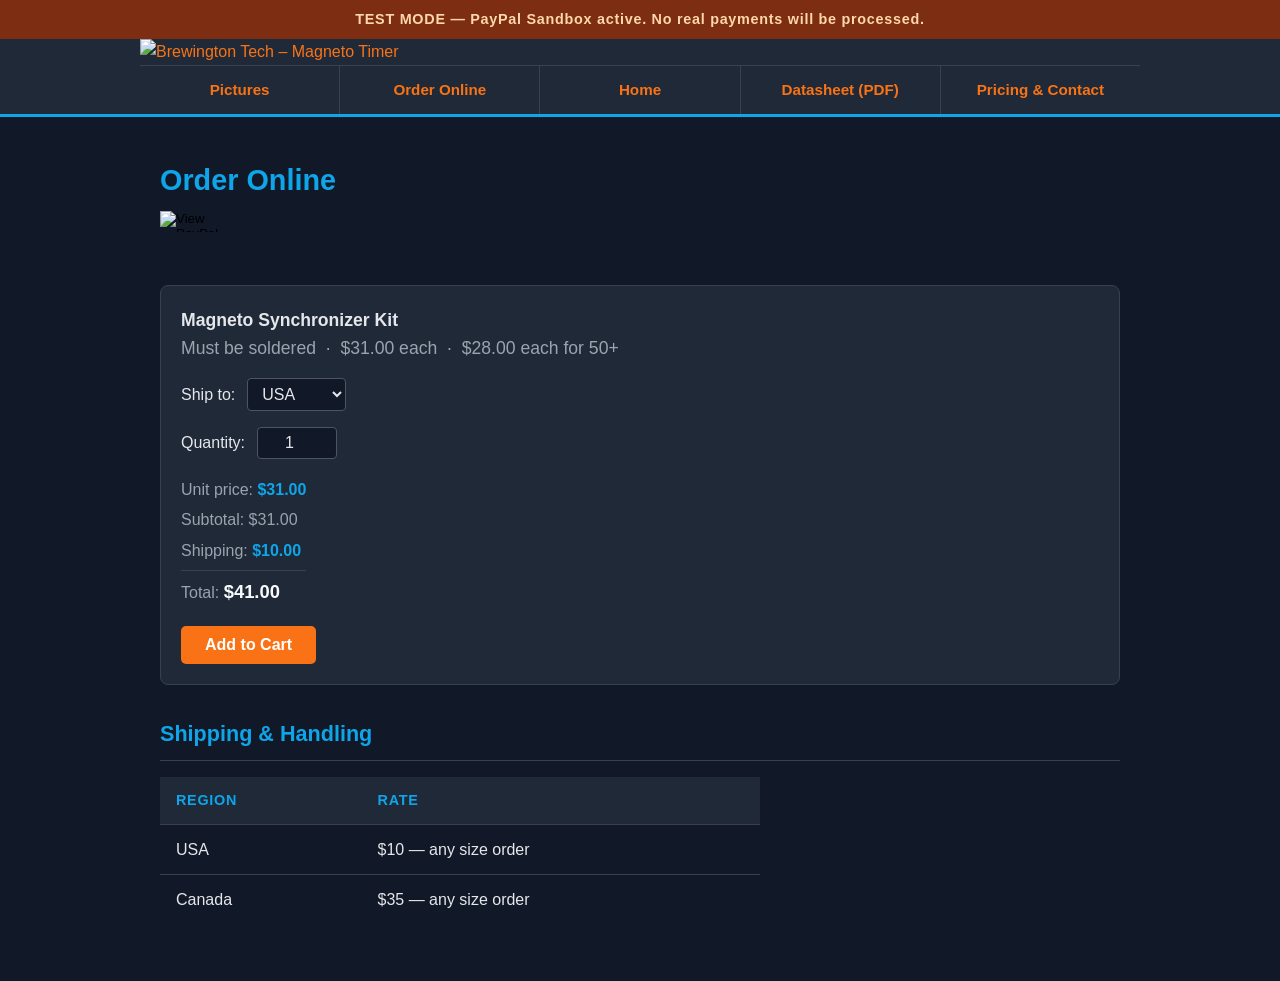
==== order.html @ 13395da7 "New site" ====
<!DOCTYPE html>
<html lang="en">
<head>
  <meta charset="UTF-8">
  <meta name="viewport" content="width=device-width, initial-scale=1.0">
  <title>Order Online – Brewington Tech</title>
  <link rel="stylesheet" href="styles.css">
  <style>
    .order-item {
      flex-direction: column;
      align-items: flex-start;
      gap: 16px;
    }

    .qty-row {
      display: flex;
      align-items: center;
      gap: 12px;
      flex-wrap: wrap;
    }

    .qty-row label {
      font-size: 1rem;
      color: #e5e7eb;
    }

    .qty-input {
      width: 80px;
      padding: 6px 10px;
      font-size: 1rem;
      background: #111827;
      color: #e5e7eb;
      border: 1px solid #4b5563;
      border-radius: 4px;
      text-align: center;
    }

    .qty-input:focus {
      outline: none;
      border-color: #0ea5e9;
    }

    .location-select {
      padding: 6px 10px;
      font-size: 1rem;
      background: #111827;
      color: #e5e7eb;
      border: 1px solid #4b5563;
      border-radius: 4px;
      cursor: pointer;
    }

    .location-select:focus {
      outline: none;
      border-color: #0ea5e9;
    }

    .price-summary {
      font-size: 1rem;
      color: #9ca3af;
      line-height: 1.9;
    }

    .price-summary .unit-price {
      color: #0ea5e9;
      font-weight: bold;
    }

    .price-summary .shipping-cost {
      color: #0ea5e9;
      font-weight: bold;
    }

    .price-summary .total-price {
      color: #f9fafb;
      font-size: 1.15rem;
      font-weight: bold;
    }

    .price-summary .divider {
      border: none;
      border-top: 1px solid #374151;
      margin: 4px 0;
    }

    .discount-badge {
      display: inline-block;
      background: #065f46;
      color: #6ee7b7;
      font-size: 0.8rem;
      font-weight: bold;
      padding: 2px 8px;
      border-radius: 12px;
      margin-left: 8px;
    }

    .add-btn {
      background: #f97316;
      color: #fff;
      border: none;
      padding: 10px 24px;
      font-size: 1rem;
      font-weight: bold;
      border-radius: 5px;
      cursor: pointer;
      transition: background 0.2s;
    }

    .add-btn:hover {
      background: #ea580c;
    }

    .sandbox-banner {
      background: #7c2d12;
      color: #fed7aa;
      text-align: center;
      padding: 8px 16px;
      font-size: 0.9rem;
      font-weight: bold;
      letter-spacing: 0.05em;
    }
  </style>
</head>
<body>

  <div class="sandbox-banner" id="sandbox-banner" style="display:none;">
    TEST MODE — PayPal Sandbox active. No real payments will be processed.
  </div>

  <header>
    <div class="header-inner">
      <a href="index.html" class="header-banner">
        <img src="../old stuff mysite3/Paul-000-Page-1.jpg" alt="Brewington Tech – Magneto Timer">
      </a>
      <nav>
        <a href="pictures.html">Pictures</a>
        <a href="order.html">Order Online</a>
        <a href="index.html">Home</a>
        <a href="../old stuff mysite3/magx7.pdf">Datasheet (PDF)</a>
        <a href="pricing.html">Pricing &amp; Contact</a>
      </nav>
    </div>
  </header>

  <main>
    <h1>Order Online</h1>

    <div class="cart-actions">
      <form id="view-cart-form" target="paypal" method="post">
        <input type="hidden" name="cmd" value="_cart">
        <input type="hidden" name="business" id="view-cart-business">
        <input type="hidden" name="display" value="1">
        <input type="image" src="https://www.paypal.com/en_US/i/btn/view_cart_new.gif" border="0" name="submit" alt="View PayPal Cart" width="86" height="21">
      </form>
    </div>

    <div class="order-item">
      <div class="order-item-label">
        <strong>Magneto Synchronizer Kit</strong><br>
        <span style="color:#9ca3af;">Must be soldered &nbsp;&middot;&nbsp; $31.00 each &nbsp;&middot;&nbsp; $28.00 each for 50+</span>
      </div>

      <div class="qty-row">
        <label for="location">Ship to:</label>
        <select id="location" class="location-select">
          <option value="usa">USA</option>
          <option value="canada">Canada</option>
        </select>
      </div>

      <div class="qty-row">
        <label for="qty">Quantity:</label>
        <input type="number" id="qty" class="qty-input" min="1" value="1">
      </div>

      <div class="price-summary">
        <div>Unit price: <span class="unit-price" id="unit-price">$31.00</span><span class="discount-badge" id="discount-badge" style="display:none;">50+ discount</span></div>
        <div>Subtotal: <span id="subtotal">$31.00</span></div>
        <div>Shipping: <span class="shipping-cost" id="shipping-display">$10.00</span></div>
        <hr class="divider">
        <div>Total: <span class="total-price" id="total-price">$41.00</span></div>
      </div>

      <form id="paypal-form" target="paypal" method="post">
        <input type="hidden" name="cmd" value="_cart">
        <input type="hidden" name="add" value="1">
        <input type="hidden" name="business" id="paypal-business">
        <input type="hidden" name="item_name" value="Magneto Synchronizer Kit">
        <input type="hidden" name="currency_code" value="USD">
        <input type="hidden" name="amount" id="paypal-amount" value="31.00">
        <input type="hidden" name="quantity" id="paypal-qty" value="1">
        <input type="hidden" name="shipping" id="paypal-shipping" value="10.00">
        <input type="hidden" name="shipping2" value="0.00">
        <button type="submit" class="add-btn">Add to Cart</button>
      </form>
    </div>

    <h2>Shipping &amp; Handling</h2>
    <table class="pricing-table">
      <thead>
        <tr>
          <th>Region</th>
          <th>Rate</th>
        </tr>
      </thead>
      <tbody>
        <tr>
          <td>USA</td>
          <td>$10 — any size order</td>
        </tr>
        <tr>
          <td>Canada</td>
          <td>$35 — any size order</td>
        </tr>
      </tbody>
    </table>
  </main>

  <script>
    // ================================================================
    // CONFIGURATION — change SANDBOX to false when ready to go live
    // ================================================================
    var SANDBOX = true;

    var LIVE_EMAIL    = 'p@brewingtontech.com';
    var SANDBOX_EMAIL = 'sb-69vas6994023@business.example.com';

    var LIVE_URL    = 'https://www.paypal.com/cgi-bin/webscr';
    var SANDBOX_URL = 'https://www.sandbox.paypal.com/cgi-bin/webscr';
    // ================================================================

    var SHIPPING = { usa: 10.00, canada: 35.00 };

    var PRICE_REGULAR = 31.00;
    var PRICE_BULK    = 28.00;
    var BULK_MIN      = 50;

    var email     = SANDBOX ? SANDBOX_EMAIL : LIVE_EMAIL;
    var paypalURL = SANDBOX ? SANDBOX_URL   : LIVE_URL;

    document.getElementById('paypal-form').action       = paypalURL;
    document.getElementById('view-cart-form').action    = paypalURL;
    document.getElementById('paypal-business').value    = email;
    document.getElementById('view-cart-business').value = email;

    if (SANDBOX) {
      document.getElementById('sandbox-banner').style.display = 'block';
    }

    var qtyInput      = document.getElementById('qty');
    var locationSel   = document.getElementById('location');
    var unitDisplay   = document.getElementById('unit-price');
    var subtotalEl    = document.getElementById('subtotal');
    var shippingEl    = document.getElementById('shipping-display');
    var totalDisplay  = document.getElementById('total-price');
    var badge         = document.getElementById('discount-badge');
    var paypalAmt     = document.getElementById('paypal-amount');
    var paypalQty     = document.getElementById('paypal-qty');
    var paypalShip    = document.getElementById('paypal-shipping');

    function updatePricing() {
      var qty      = Math.max(1, parseInt(qtyInput.value) || 1);
      var price    = qty >= BULK_MIN ? PRICE_BULK : PRICE_REGULAR;
      var shipping = SHIPPING[locationSel.value];
      var subtotal = price * qty;
      var total    = subtotal + shipping;

      unitDisplay.textContent  = '$' + price.toFixed(2);
      subtotalEl.textContent   = '$' + subtotal.toFixed(2);
      shippingEl.textContent   = '$' + shipping.toFixed(2);
      totalDisplay.textContent = '$' + total.toFixed(2);
      badge.style.display      = qty >= BULK_MIN ? 'inline-block' : 'none';

      paypalAmt.value  = price.toFixed(2);
      paypalQty.value  = qty;
      paypalShip.value = shipping.toFixed(2);
    }

    qtyInput.addEventListener('input', updatePricing);
    locationSel.addEventListener('change', updatePricing);
    updatePricing();
  </script>
</body>
</html>
---- styles.css ----
*, *::before, *::after {
  box-sizing: border-box;
  margin: 0;
  padding: 0;
}

body {
  font-family: Arial, Helvetica, sans-serif;
  background-color: #111827;
  color: #e5e7eb;
  line-height: 1.6;
}

a {
  color: #f97316;
  text-decoration: none;
}

a:hover {
  color: #fb923c;
  text-decoration: underline;
}

a:visited {
  color: #ea580c;
}

/* Header / Nav */
header {
  background-color: #1f2937;
  border-bottom: 3px solid #0ea5e9;
}

.header-inner {
  max-width: 1000px;
  margin: 0 auto;
}

.header-banner img {
  display: block;
  width: 100%;
  max-width: 1000px;
  height: auto;
}

nav {
  display: flex;
  flex-wrap: wrap;
  border-top: 1px solid #374151;
}

nav a {
  flex: 1;
  padding: 12px 10px;
  text-align: center;
  color: #f97316;
  font-weight: 600;
  font-size: 0.95rem;
  border-right: 1px solid #374151;
  transition: background-color 0.2s;
}

nav a:last-child {
  border-right: none;
}

nav a:hover {
  background-color: #374151;
  text-decoration: none;
  color: #ffffff;
}

nav a:visited {
  color: #f97316;
}

/* Main Content */
main {
  max-width: 1000px;
  margin: 0 auto;
  padding: 40px 20px;
}

h1 {
  color: #0ea5e9;
  font-size: 1.8rem;
  margin-bottom: 8px;
}

h2 {
  color: #0ea5e9;
  font-size: 1.35rem;
  margin: 32px 0 12px;
  padding-bottom: 8px;
  border-bottom: 1px solid #374151;
}

/* Feature List */
.features {
  list-style: none;
  padding: 16px 0;
}

.features li {
  padding: 8px 0 8px 32px;
  position: relative;
  font-size: 1.05rem;
}

.features li::before {
  content: '\2713';
  color: #0ea5e9;
  font-weight: bold;
  position: absolute;
  left: 0;
}

/* Gallery */
.gallery-main-wrap {
  text-align: center;
  margin-bottom: 16px;
}

.gallery-main-wrap img {
  max-width: 100%;
  height: auto;
  border: 1px solid #374151;
  border-radius: 4px;
}

.gallery-grid {
  display: grid;
  grid-template-columns: repeat(3, 1fr);
  gap: 12px;
  margin-bottom: 16px;
}

.gallery-grid img {
  width: 100%;
  height: auto;
  border: 1px solid #374151;
  border-radius: 4px;
  display: block;
}

/* Order Page */
.order-item {
  background: #1f2937;
  border: 1px solid #374151;
  border-radius: 8px;
  padding: 20px;
  margin-bottom: 16px;
  display: flex;
  align-items: center;
  gap: 20px;
  flex-wrap: wrap;
}

.order-item-label {
  flex: 1;
  font-size: 1.1rem;
}

.cart-actions {
  margin-bottom: 24px;
}

/* Pricing Table */
.pricing-table {
  width: 100%;
  max-width: 600px;
  border-collapse: collapse;
  margin: 16px 0;
}

.pricing-table th,
.pricing-table td {
  padding: 12px 16px;
  text-align: left;
  border-bottom: 1px solid #374151;
}

.pricing-table th {
  background-color: #1f2937;
  color: #0ea5e9;
  font-size: 0.9rem;
  text-transform: uppercase;
  letter-spacing: 0.05em;
}

.pricing-table tr:last-child td {
  border-bottom: none;
}

/* Contact Block */
.contact-block {
  background: #1f2937;
  border: 1px solid #374151;
  border-radius: 8px;
  padding: 20px 24px;
  max-width: 400px;
  line-height: 1.9;
}

.contact-block .email {
  color: #f97316;
  font-weight: bold;
}

/* Responsive */
@media (max-width: 640px) {
  nav a {
    font-size: 0.8rem;
    padding: 10px 6px;
  }

  .gallery-grid {
    grid-template-columns: 1fr 1fr;
  }

  h1 { font-size: 1.4rem; }
  h2 { font-size: 1.15rem; }
}
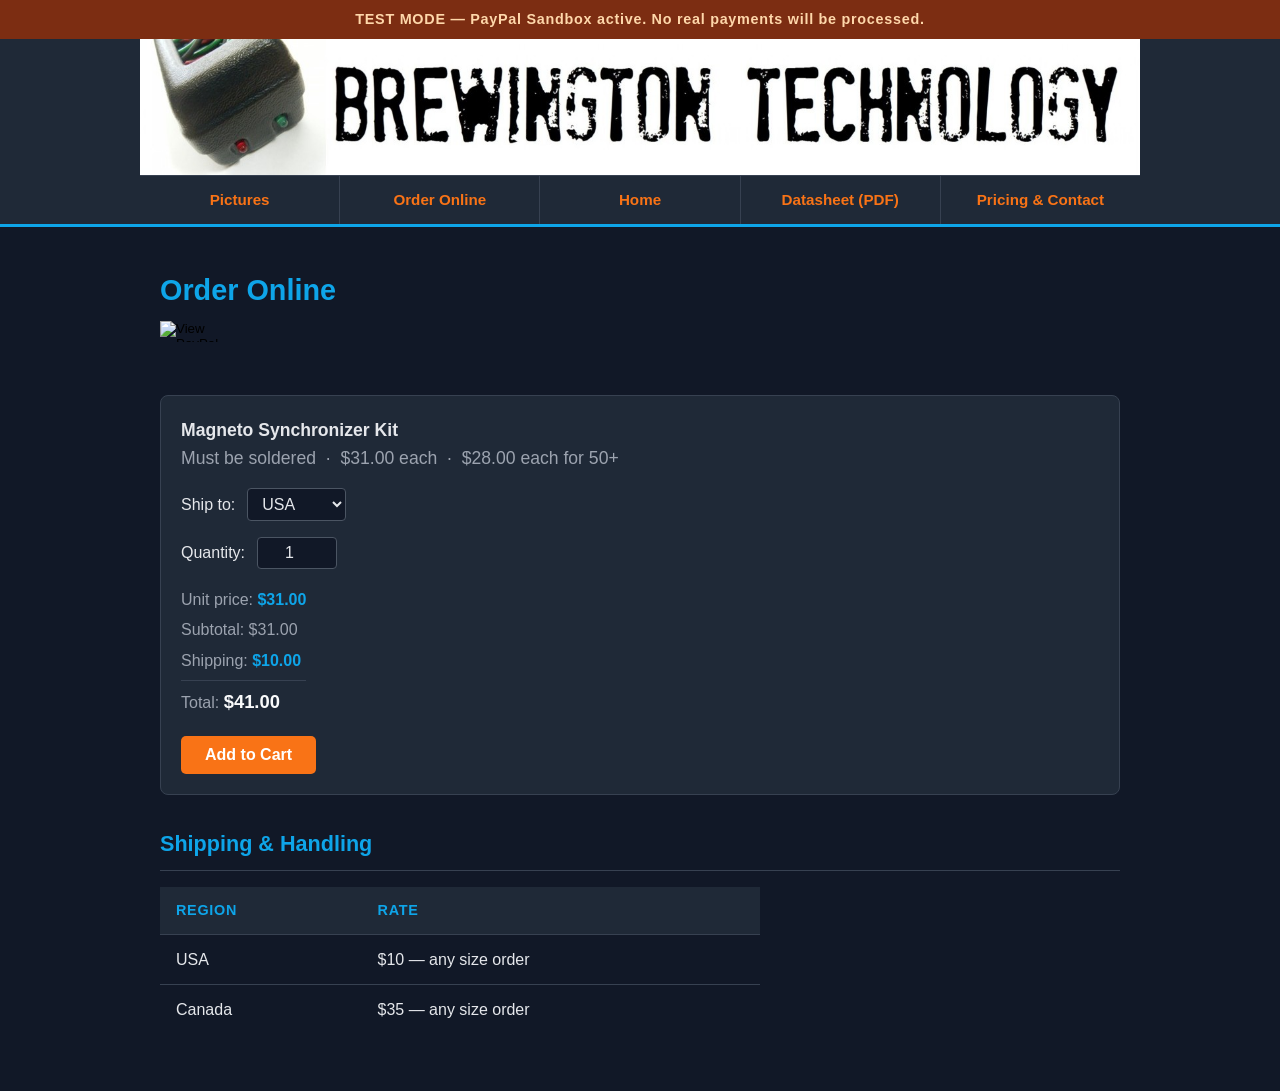
==== commit 29e353c3: "Add images and fix paths" ====
--- a/order.html
+++ b/order.html
@@ -130,13 +130,13 @@
   <header>
     <div class="header-inner">
       <a href="index.html" class="header-banner">
-        <img src="../old stuff mysite3/Paul-000-Page-1.jpg" alt="Brewington Tech – Magneto Timer">
+        <img src="images/Paul-000-Page-1.jpg" alt="Brewington Tech – Magneto Timer">
       </a>
       <nav>
         <a href="pictures.html">Pictures</a>
         <a href="order.html">Order Online</a>
         <a href="index.html">Home</a>
-        <a href="../old stuff mysite3/magx7.pdf">Datasheet (PDF)</a>
+        <a href="images/magx7.pdf">Datasheet (PDF)</a>
         <a href="pricing.html">Pricing &amp; Contact</a>
       </nav>
     </div>
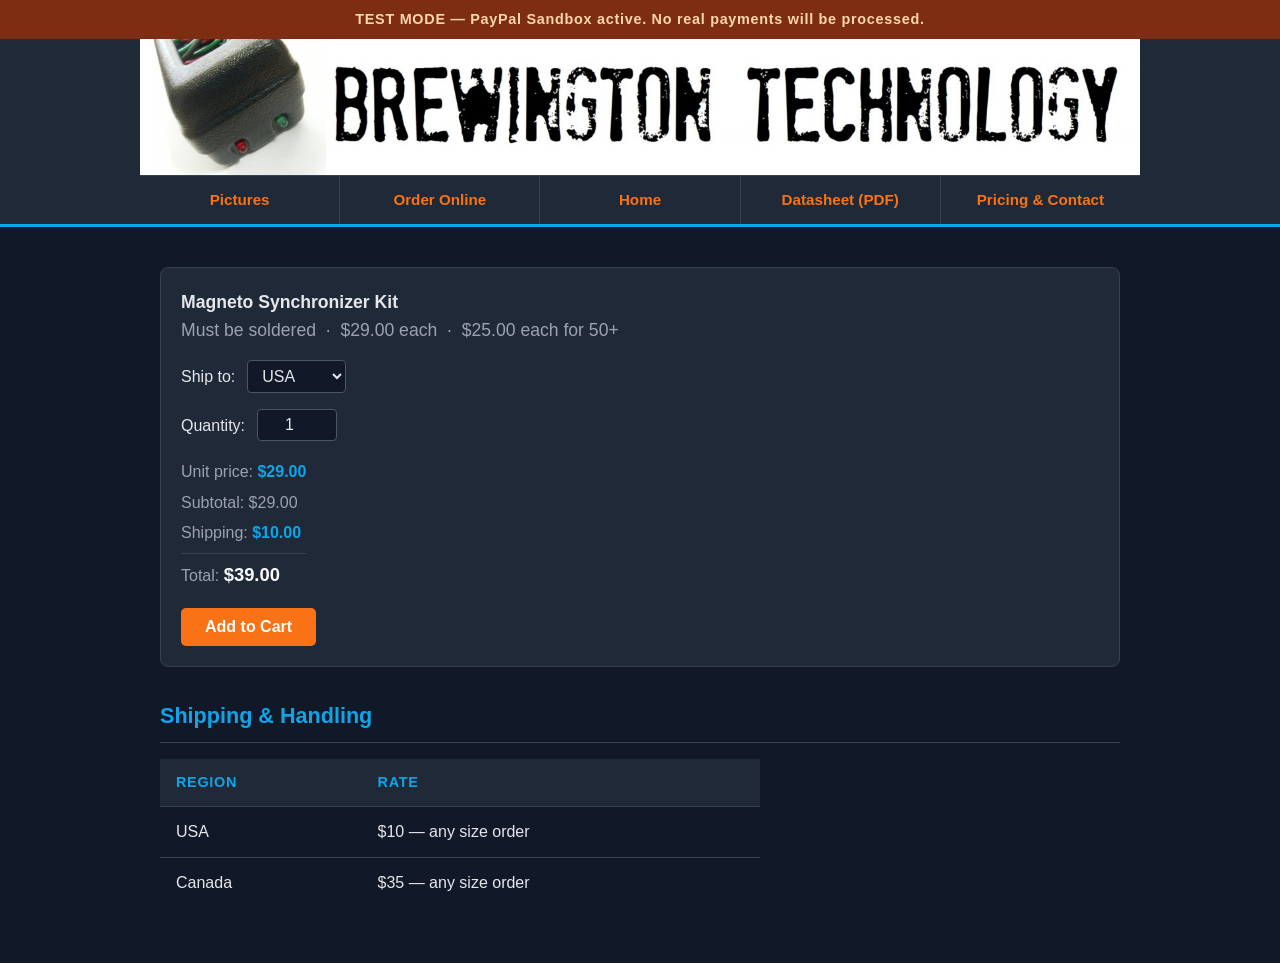
==== commit bd9d6f09: "Remove heading and view cart from order page" ====
--- a/order.html
+++ b/order.html
@@ -143,21 +143,11 @@
   </header>
 
   <main>
-    <h1>Order Online</h1>
-
-    <div class="cart-actions">
-      <form id="view-cart-form" target="paypal" method="post">
-        <input type="hidden" name="cmd" value="_cart">
-        <input type="hidden" name="business" id="view-cart-business">
-        <input type="hidden" name="display" value="1">
-        <input type="image" src="https://www.paypal.com/en_US/i/btn/view_cart_new.gif" border="0" name="submit" alt="View PayPal Cart" width="86" height="21">
-      </form>
-    </div>
 
     <div class="order-item">
       <div class="order-item-label">
         <strong>Magneto Synchronizer Kit</strong><br>
-        <span style="color:#9ca3af;">Must be soldered &nbsp;&middot;&nbsp; $31.00 each &nbsp;&middot;&nbsp; $28.00 each for 50+</span>
+        <span style="color:#9ca3af;">Must be soldered &nbsp;&middot;&nbsp; $29.00 each &nbsp;&middot;&nbsp; $25.00 each for 50+</span>
       </div>
 
       <div class="qty-row">
@@ -231,17 +221,15 @@
 
     var SHIPPING = { usa: 10.00, canada: 35.00 };
 
-    var PRICE_REGULAR = 31.00;
-    var PRICE_BULK    = 28.00;
+    var PRICE_REGULAR = 29.00;
+    var PRICE_BULK    = 25.00;
     var BULK_MIN      = 50;
 
     var email     = SANDBOX ? SANDBOX_EMAIL : LIVE_EMAIL;
     var paypalURL = SANDBOX ? SANDBOX_URL   : LIVE_URL;
 
-    document.getElementById('paypal-form').action       = paypalURL;
-    document.getElementById('view-cart-form').action    = paypalURL;
-    document.getElementById('paypal-business').value    = email;
-    document.getElementById('view-cart-business').value = email;
+    document.getElementById('paypal-form').action    = paypalURL;
+    document.getElementById('paypal-business').value = email;
 
     if (SANDBOX) {
       document.getElementById('sandbox-banner').style.display = 'block';
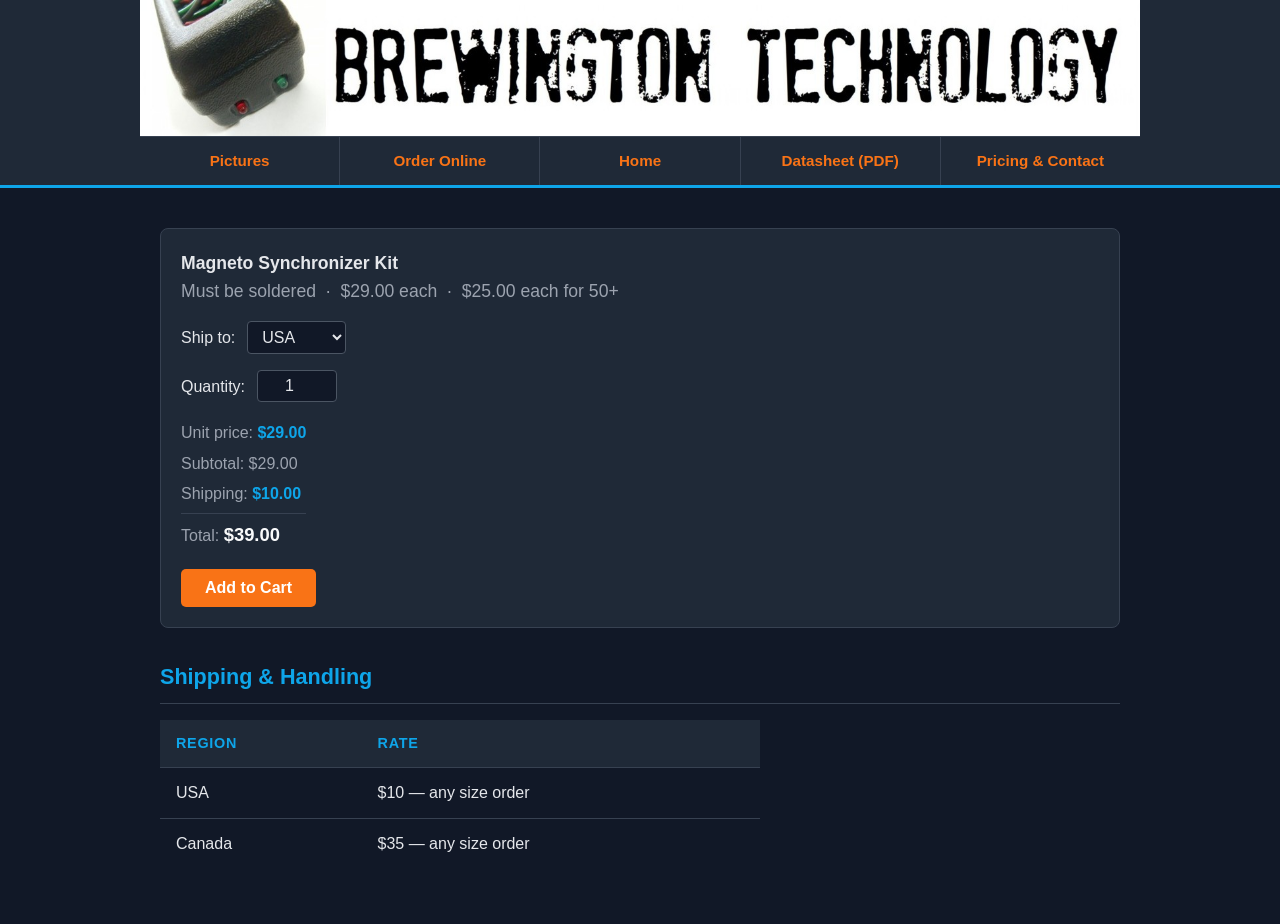
==== commit 612360b6: "Go live PayPal, update pricing and contact page" ====
--- a/order.html
+++ b/order.html
@@ -210,7 +210,7 @@
     // ================================================================
     // CONFIGURATION — change SANDBOX to false when ready to go live
     // ================================================================
-    var SANDBOX = true;
+    var SANDBOX = false;
 
     var LIVE_EMAIL    = 'p@brewingtontech.com';
     var SANDBOX_EMAIL = 'sb-69vas6994023@business.example.com';
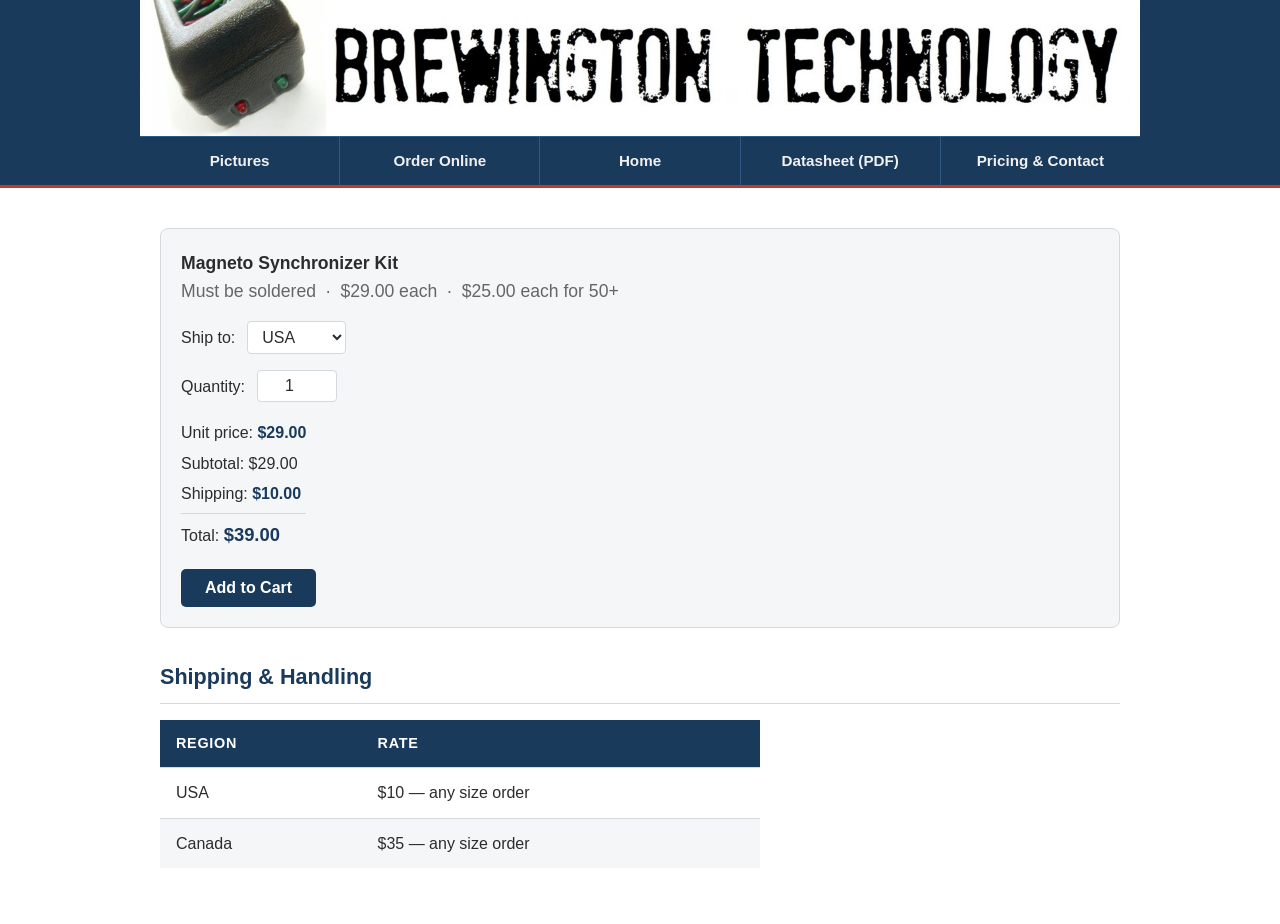
==== commit 7c443a78: "Professional white theme" ====
--- a/order.html
+++ b/order.html
@@ -21,72 +21,72 @@
 
     .qty-row label {
       font-size: 1rem;
-      color: #e5e7eb;
+      color: #2c2c2c;
     }
 
     .qty-input {
       width: 80px;
       padding: 6px 10px;
       font-size: 1rem;
-      background: #111827;
-      color: #e5e7eb;
-      border: 1px solid #4b5563;
+      background: #ffffff;
+      color: #2c2c2c;
+      border: 1px solid #d5d8dc;
       border-radius: 4px;
       text-align: center;
     }
 
     .qty-input:focus {
       outline: none;
-      border-color: #0ea5e9;
+      border-color: #1a3a5c;
     }
 
     .location-select {
       padding: 6px 10px;
       font-size: 1rem;
-      background: #111827;
-      color: #e5e7eb;
-      border: 1px solid #4b5563;
+      background: #ffffff;
+      color: #2c2c2c;
+      border: 1px solid #d5d8dc;
       border-radius: 4px;
       cursor: pointer;
     }
 
     .location-select:focus {
       outline: none;
-      border-color: #0ea5e9;
+      border-color: #1a3a5c;
     }
 
     .price-summary {
       font-size: 1rem;
-      color: #9ca3af;
+      color: #2c2c2c;
       line-height: 1.9;
     }
 
     .price-summary .unit-price {
-      color: #0ea5e9;
+      color: #1a3a5c;
       font-weight: bold;
     }
 
     .price-summary .shipping-cost {
-      color: #0ea5e9;
+      color: #1a3a5c;
       font-weight: bold;
     }
 
     .price-summary .total-price {
-      color: #f9fafb;
+      color: #1a3a5c;
       font-size: 1.15rem;
       font-weight: bold;
     }
 
     .price-summary .divider {
       border: none;
-      border-top: 1px solid #374151;
+      border-top: 1px solid #d5d8dc;
       margin: 4px 0;
     }
 
     .discount-badge {
       display: inline-block;
-      background: #065f46;
-      color: #6ee7b7;
+      background: #d5f5e3;
+      color: #1e8449;
       font-size: 0.8rem;
       font-weight: bold;
       padding: 2px 8px;
@@ -95,7 +95,7 @@
     }
 
     .add-btn {
-      background: #f97316;
+      background: #1a3a5c;
       color: #fff;
       border: none;
       padding: 10px 24px;
@@ -107,12 +107,12 @@
     }
 
     .add-btn:hover {
-      background: #ea580c;
+      background: #154360;
     }
 
     .sandbox-banner {
-      background: #7c2d12;
-      color: #fed7aa;
+      background: #c0392b;
+      color: #ffffff;
       text-align: center;
       padding: 8px 16px;
       font-size: 0.9rem;
@@ -136,7 +136,7 @@
         <a href="pictures.html">Pictures</a>
         <a href="order.html">Order Online</a>
         <a href="index.html">Home</a>
-        <a href="images/magx7.pdf">Datasheet (PDF)</a>
+        <a href="images/mag intructions inkscape 2026.pdf">Datasheet (PDF)</a>
         <a href="pricing.html">Pricing &amp; Contact</a>
       </nav>
     </div>
@@ -147,7 +147,7 @@
     <div class="order-item">
       <div class="order-item-label">
         <strong>Magneto Synchronizer Kit</strong><br>
-        <span style="color:#9ca3af;">Must be soldered &nbsp;&middot;&nbsp; $29.00 each &nbsp;&middot;&nbsp; $25.00 each for 50+</span>
+        <span style="color:#666666;">Must be soldered &nbsp;&middot;&nbsp; $29.00 each &nbsp;&middot;&nbsp; $25.00 each for 50+</span>
       </div>
 
       <div class="qty-row">
--- a/styles.css
+++ b/styles.css
@@ -6,29 +6,29 @@
 
 body {
   font-family: Arial, Helvetica, sans-serif;
-  background-color: #111827;
-  color: #e5e7eb;
+  background-color: #ffffff;
+  color: #2c2c2c;
   line-height: 1.6;
 }
 
 a {
-  color: #f97316;
+  color: #1a5276;
   text-decoration: none;
 }
 
 a:hover {
-  color: #fb923c;
+  color: #154360;
   text-decoration: underline;
 }
 
 a:visited {
-  color: #ea580c;
+  color: #1a5276;
 }
 
 /* Header / Nav */
 header {
-  background-color: #1f2937;
-  border-bottom: 3px solid #0ea5e9;
+  background-color: #1a3a5c;
+  border-bottom: 3px solid #c0392b;
 }
 
 .header-inner {
@@ -46,17 +46,17 @@
 nav {
   display: flex;
   flex-wrap: wrap;
-  border-top: 1px solid #374151;
+  border-top: 1px solid #2e5984;
 }
 
 nav a {
   flex: 1;
   padding: 12px 10px;
   text-align: center;
-  color: #f97316;
+  color: #f0f0f0;
   font-weight: 600;
   font-size: 0.95rem;
-  border-right: 1px solid #374151;
+  border-right: 1px solid #2e5984;
   transition: background-color 0.2s;
 }
 
@@ -65,13 +65,13 @@
 }
 
 nav a:hover {
-  background-color: #374151;
+  background-color: #2e5984;
   text-decoration: none;
   color: #ffffff;
 }
 
 nav a:visited {
-  color: #f97316;
+  color: #f0f0f0;
 }
 
 /* Main Content */
@@ -82,17 +82,17 @@
 }
 
 h1 {
-  color: #0ea5e9;
+  color: #1a3a5c;
   font-size: 1.8rem;
   margin-bottom: 8px;
 }
 
 h2 {
-  color: #0ea5e9;
+  color: #1a3a5c;
   font-size: 1.35rem;
   margin: 32px 0 12px;
   padding-bottom: 8px;
-  border-bottom: 1px solid #374151;
+  border-bottom: 1px solid #d5d8dc;
 }
 
 /* Feature List */
@@ -105,11 +105,12 @@
   padding: 8px 0 8px 32px;
   position: relative;
   font-size: 1.05rem;
+  color: #2c2c2c;
 }
 
 .features li::before {
   content: '\2713';
-  color: #0ea5e9;
+  color: #1a3a5c;
   font-weight: bold;
   position: absolute;
   left: 0;
@@ -124,7 +125,7 @@
 .gallery-main-wrap img {
   max-width: 100%;
   height: auto;
-  border: 1px solid #374151;
+  border: 1px solid #d5d8dc;
   border-radius: 4px;
 }
 
@@ -138,15 +139,15 @@
 .gallery-grid img {
   width: 100%;
   height: auto;
-  border: 1px solid #374151;
+  border: 1px solid #d5d8dc;
   border-radius: 4px;
   display: block;
 }
 
 /* Order Page */
 .order-item {
-  background: #1f2937;
-  border: 1px solid #374151;
+  background: #f4f6f8;
+  border: 1px solid #d5d8dc;
   border-radius: 8px;
   padding: 20px;
   margin-bottom: 16px;
@@ -159,6 +160,7 @@
 .order-item-label {
   flex: 1;
   font-size: 1.1rem;
+  color: #2c2c2c;
 }
 
 .cart-actions {
@@ -177,12 +179,12 @@
 .pricing-table td {
   padding: 12px 16px;
   text-align: left;
-  border-bottom: 1px solid #374151;
+  border-bottom: 1px solid #d5d8dc;
 }
 
 .pricing-table th {
-  background-color: #1f2937;
-  color: #0ea5e9;
+  background-color: #1a3a5c;
+  color: #ffffff;
   font-size: 0.9rem;
   text-transform: uppercase;
   letter-spacing: 0.05em;
@@ -192,18 +194,23 @@
   border-bottom: none;
 }
 
+.pricing-table tr:nth-child(even) td {
+  background-color: #f4f6f8;
+}
+
 /* Contact Block */
 .contact-block {
-  background: #1f2937;
-  border: 1px solid #374151;
+  background: #f4f6f8;
+  border: 1px solid #d5d8dc;
   border-radius: 8px;
   padding: 20px 24px;
   max-width: 400px;
   line-height: 1.9;
+  color: #2c2c2c;
 }
 
 .contact-block .email {
-  color: #f97316;
+  color: #1a5276;
   font-weight: bold;
 }
 
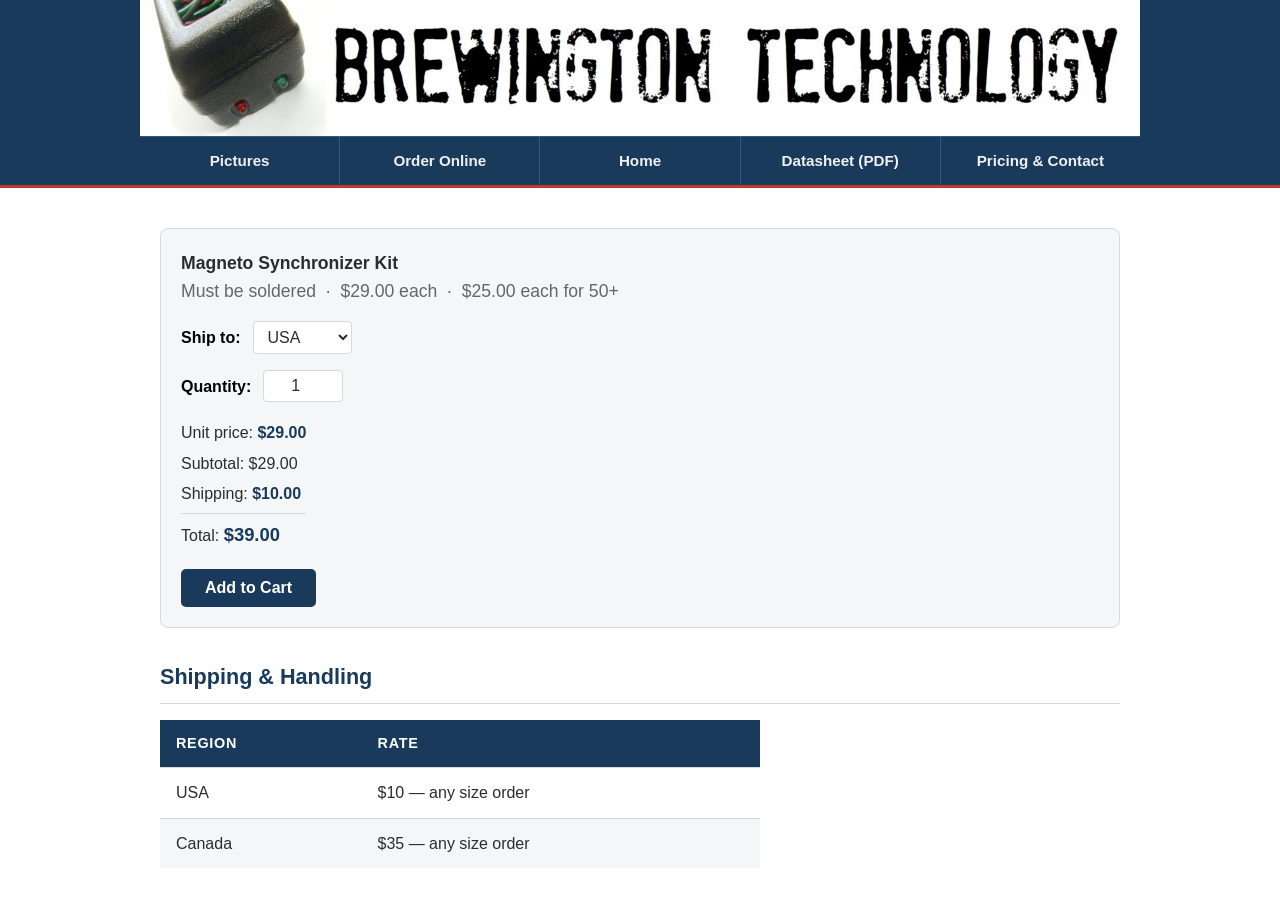
==== commit 7ca364e2: "Darken Ship to and Quantity labels" ====
--- a/order.html
+++ b/order.html
@@ -21,7 +21,8 @@
 
     .qty-row label {
       font-size: 1rem;
-      color: #2c2c2c;
+      color: #000000;
+      font-weight: 600;
     }
 
     .qty-input {
